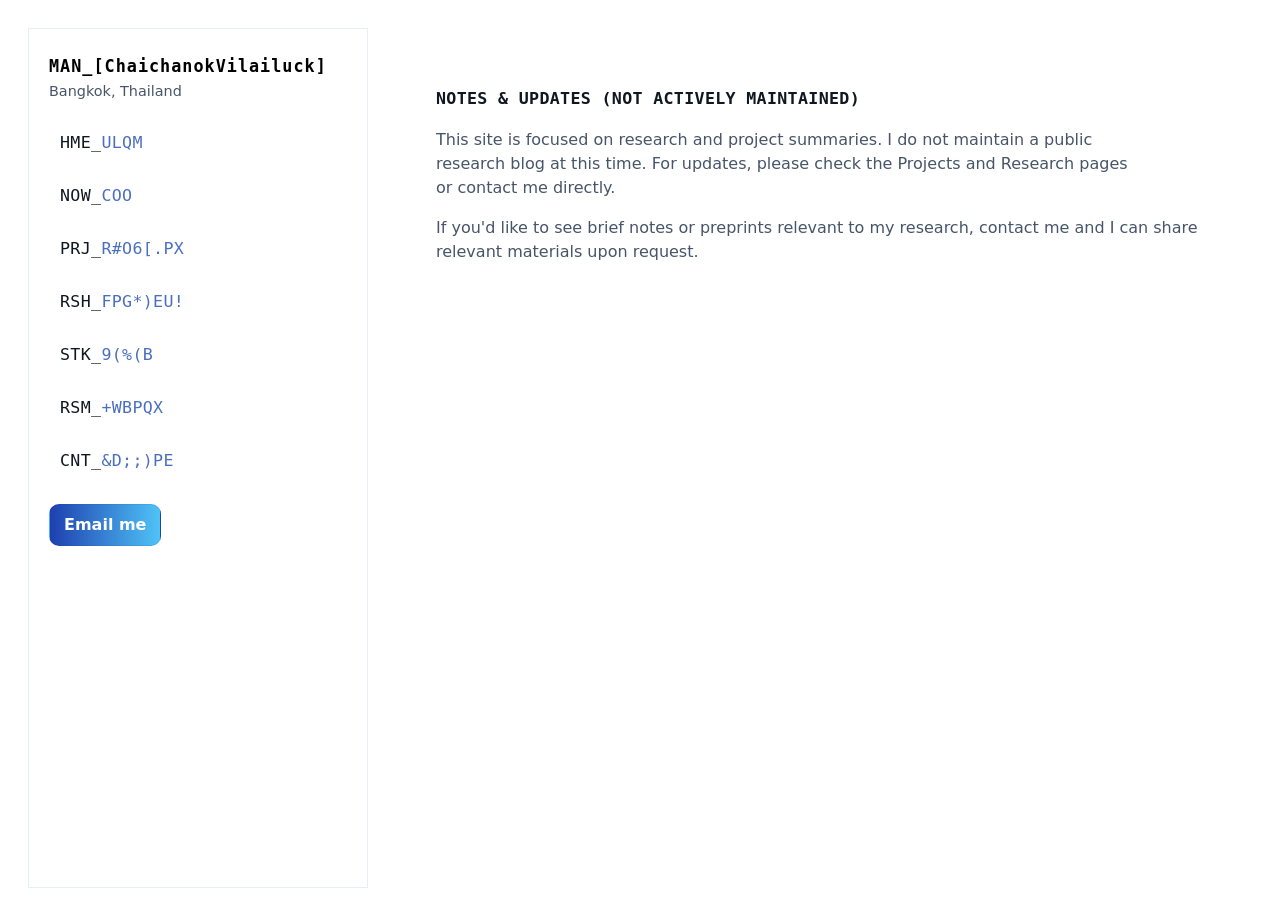
==== blog.html @ 8a8717b2 "style(site): unify brand token, remove duplicate actions, restore decrypted-text hover" ====
<!DOCTYPE html>
<html lang="en">
  <head>
    <meta charset="utf-8" />
    <meta name="viewport" content="width=device-width, initial-scale=1" />
    <title>BLG_[blog] — MAN_[ChaichanokVilailuck]</title>
  <link rel="stylesheet" crossorigin href="/assets/index-DscjKKw6.css">
    <link rel="stylesheet" href="/assets/custom-theme.css">
    <script type="module" src="/assets/decrypted-text.js" defer></script>
  </head>
  <body>
    <aside class="sidebar" aria-label="Primary">
      <div class="brand">
        <h1 class="brand-mark"><span class="brand-prefix">MAN_[ChaichanokVilailuck]</span></h1>
        <p class="brand-role">Bangkok, Thailand</p>
      </div>
      <nav class="nav" role="navigation" aria-label="Site">
        <a href="index.html" class="nav-link"> <decrypted-text text="HME_[home]" animate-on="hover"></decrypted-text></a>
        <a href="now.html" class="nav-link"> <decrypted-text text="NOW_[now]" animate-on="hover"></decrypted-text></a>
        <a href="projects.html" class="nav-link"> <decrypted-text text="PRJ_[projects]" animate-on="hover"></decrypted-text></a>
        <a href="research.html" class="nav-link"> <decrypted-text text="RSH_[research]" animate-on="hover"></decrypted-text></a>
        <a href="stack.html" class="nav-link"> <decrypted-text text="STK_[stack]" animate-on="hover"></decrypted-text></a>
        <a href="resume.html" class="nav-link"> <decrypted-text text="RSM_[resume]" animate-on="hover"></decrypted-text></a>
        <a href="contact.html" class="nav-link"> <decrypted-text text="CNT_[contact]" animate-on="hover"></decrypted-text></a>
      </nav>
      <div class="sidebar-actions">
        <a class="btn primary" href="mailto:manchailuck@gmail.com">Email me</a>
      </div>
    </aside>

    <main class="main-content" role="main">
      <section class="section">
        <h2 class="section-heading"><decrypted-text text="Notes & updates (not actively maintained)" animate-on="view"></decrypted-text></h2>
        <p class="lede">This site is focused on research and project summaries. I do not maintain a public research blog at this time. For updates, please check the Projects and Research pages or contact me directly.</p>
        <p>If you'd like to see brief notes or preprints relevant to my research, contact me and I can share relevant materials upon request.</p>
        
  </section>
    </main>
    <script>
      (function(){
        const path = location.pathname.split('/').pop() || 'blog.html';
        document.querySelectorAll('.nav-link').forEach(a=>{ if (a.getAttribute('href') === path) a.classList.add('active'); });
      })();
    </script>
  </body>
</html>
---- assets/index-DscjKKw6.css ----
@tailwind base;@tailwind components;@tailwind utilities;:root{font-family:system-ui,Avenir,Helvetica,Arial,sans-serif;line-height:1.5;font-weight:400;color-scheme:light dark;color:#ffffffde;background-color:#242424;font-synthesis:none;text-rendering:optimizeLegibility;-webkit-font-smoothing:antialiased;-moz-osx-font-smoothing:grayscale}a{font-weight:500;color:#646cff;text-decoration:inherit}a:hover{color:#535bf2}body{margin:0;display:flex;place-items:center;min-width:320px;min-height:100vh}h1{font-size:3.2em;line-height:1.1}button{border-radius:8px;border:1px solid transparent;padding:.6em 1.2em;font-size:1em;font-weight:500;font-family:inherit;background-color:#1a1a1a;cursor:pointer;transition:border-color .25s}button:hover{border-color:#646cff}button:focus,button:focus-visible{outline:4px auto -webkit-focus-ring-color}@media (prefers-color-scheme: light){:root{color:#213547;background-color:#fff}a:hover{color:#747bff}button{background-color:#f9f9f9}}
---- assets/custom-theme.css ----
/* Clean white theme with blue accents and hover behaviors */
:root{
  --bg: #ffffff;
  --sidebar: #ffffff;
  --panel: #f8fafc;
  --card: #ffffff;
  --text: #0f1720;
  --revealed: #0f1720;
  --muted: #475569;
    --panel: #f8fafc; /* light panel background */
    --text: #0f1720; /* primary dark text */
    --muted: #475569; /* muted slate */
    --accent: #1e40af; /* deep blue accent */
    --border: #e6eef8; /* subtle border */
    --glass: rgba(15,23,32,0.03);
    --card: #ffffff;
    --revealed: #0f1720;
    --encrypted: #4b6fbf;
      /* decrypted-text token mappings so the shadow DOM uses host theme */
      --decrypted-revealed-color: var(--revealed);
      --decrypted-encrypted-color: var(--encrypted);
  }

  /* Base layout */
  *{box-sizing:border-box}
  html,body{height:100%}
  body{
    margin:0;
    font-family:Inter, system-ui, -apple-system, "Segoe UI", Roboto, "Helvetica Neue", Arial, sans-serif;
    background:var(--bg);
    color:var(--muted);
    -webkit-font-smoothing:antialiased;
    -moz-osx-font-smoothing:grayscale;
    display:flex;
    gap:28px;
    align-items:flex-start;
    padding:20px;
  }

  /* Sidebar */
  .sidebar{
    flex:0 0 340px;
    max-width:360px;
    min-width:260px;
    background:var(--sidebar);
    border:1px solid var(--border);
    padding:28px 20px;
    height:calc(100vh - 40px);
    position:sticky;
    top:20px;
    align-self:flex-start;
  }

  .brand{margin-bottom:18px}
  .brand-mark{margin:0;font-family:"JetBrains Mono", ui-monospace, SFMono-Regular, Menlo, Monaco, monospace;font-weight:700;letter-spacing:0.06em;color:var(--text);font-size:1.05rem}
  /* combined brand prefix (single token) */
  .brand-prefix{color:#000;margin-right:4px}
  .brand-suffix{display:none}
  .brand-role{margin:6px 0 10px;color:var(--muted);font-size:0.9rem}
  .brand-tagline{margin-top:8px;color:var(--muted);font-size:0.93rem}

  /* Nav */
  .nav{display:flex;flex-direction:column;gap:8px;margin-top:18px}
  .nav-link{display:block;padding:10px 8px;color:var(--muted);text-decoration:none;font-family:"JetBrains Mono", ui-monospace, SFMono-Regular, Menlo, Monaco, monospace;text-transform:uppercase;letter-spacing:0.12em;font-size:0.92rem;border-left:3px solid transparent}
  .nav-link:hover{color:var(--text);border-left-color:var(--accent);background:linear-gradient(90deg, rgba(30,64,175,0.03), transparent)}
  .nav-link.active{color:var(--text);border-left-color:var(--accent);font-weight:700}
  /* allow decrypted-text to receive hover so it can animate; anchors still receive clicks */
  .nav-link decrypted-text { pointer-events: auto; }

  /* Sidebar actions */
  .sidebar-actions{display:flex;gap:10px;margin-top:20px}
  .btn{display:inline-block;padding:10px 14px;border-radius:4px;border:1px solid var(--border);background:var(--panel);color:var(--text);text-decoration:none;font-weight:600}
  .btn.ghost{background:transparent;color:var(--muted);border:1px dashed rgba(15,23,32,0.04)}
  .btn.primary{background:linear-gradient(90deg,var(--accent),#4fc3f7);border:1px solid rgba(30,64,175,0.12);color:#fff}
  .btn.disabled{opacity:0.5;pointer-events:none}

  /* Main content */
  .main-content{flex:1 1 auto;min-width:0;padding:18px 28px;max-width:980px}
  .section{padding:48px 0;border-top:1px solid var(--border)}
  .section:first-of-type{border-top:0;padding-top:26px}
  .section-heading{margin:0 0 12px;font-family:"JetBrains Mono", ui-monospace, SFMono-Regular, Menlo, Monaco, monospace;font-size:1.05rem;letter-spacing:0.14em;color:var(--text)}
  .lede{color:var(--muted);max-width:70ch}

  .cards-grid{display:grid;grid-template-columns:repeat(auto-fit,minmax(260px,1fr));gap:18px;margin-top:14px}
  .card{background:var(--card);border:1px solid var(--border);padding:16px;border-radius:6px;color:var(--muted);transition:transform 160ms ease, box-shadow 160ms ease}
  .card:hover{transform:translateY(-4px);box-shadow:0 10px 30px rgba(2,6,23,0.06);color:var(--text)}
  .card-title{font-family:"JetBrains Mono", ui-monospace, SFMono-Regular, Menlo, Monaco, monospace;color:var(--text);margin:0 0 8px}
  .tags{font-size:0.85rem;color:var(--muted);margin-top:10px}

  /* Spotify embed */
  .spotify-embed{margin-top:12px}
  .spotify-embed iframe{width:100%;border:0;min-height:80px}

  /* Stack chips */
  .stack-chips{display:flex;flex-wrap:wrap;gap:8px;margin-top:8px}
  .chip{background:transparent;border:1px solid var(--border);color:var(--muted);padding:6px 8px;font-family:"JetBrains Mono", ui-monospace, monospace;font-size:0.82rem;text-transform:uppercase;letter-spacing:0.08em;border-radius:4px}

  /* Contact links */
  .contact-links{display:flex;gap:10px;margin-top:10px}

  /* DecryptedText host styling */
  decrypted-text{display:inline-block;font-family:"JetBrains Mono", ui-monospace, SFMono-Regular, Menlo, Monaco, monospace;color:var(--text);text-transform:uppercase;letter-spacing:0.12em}

  /* Responsive */
  @media (max-width:920px){
    body{flex-direction:column;padding:14px}
    .sidebar{width:100%;height:auto;position:relative;top:auto}
    .main-content{width:100%;padding:14px}
  }

  /* Page container */
  .body-layout{background:linear-gradient(180deg,var(--bg) 0%, #f8fafd 100%);color:var(--muted);font-family:Inter, ui-sans-serif, system-ui, -apple-system, "Segoe UI", Roboto, "Helvetica Neue", Arial}

  /* Two-column layout: sidebar + main content */
  body{display:flex;align-items:flex-start;gap:28px;min-height:100vh;padding:28px;background:linear-gradient(180deg,var(--bg) 0%, #f8fafd 100%);color:var(--muted);font-family:Inter, ui-sans-serif, system-ui, -apple-system, "Segoe UI", Roboto, "Helvetica Neue", Arial}

  .sidebar{flex:0 0 340px;max-width:360px}

  .main-content{flex:1 1 auto;min-width:0;padding:32px 40px}

  .container{max-width:880px;margin:0;background:transparent}

  .header{display:flex;align-items:center;gap:16px;margin-bottom:28px}
  .logo{width:56px;height:56px;border-radius:12px;background:linear-gradient(135deg,var(--accent),#4fc3f7);display:flex;align-items:center;justify-content:center;color:#fff;font-weight:700;font-size:1.05rem}
  .title{font-size:1.6rem;color:var(--revealed);font-weight:700}
  .subtitle{color:var(--muted);font-size:0.95rem}

  .card{background:linear-gradient(180deg, rgba(2,6,23,0.02), rgba(2,6,23,0.01));border-radius:12px;padding:18px;box-shadow:0 8px 30px rgba(2,6,23,0.06);border:1px solid rgba(2,6,23,0.03);margin-bottom:18px}

  .actions{display:flex;gap:12px;align-items:center}
  .btn{background:var(--panel);color:var(--revealed);padding:8px 14px;border-radius:10px;border:1px solid rgba(2,6,23,0.04);cursor:pointer}
  .btn.secondary{background:transparent;color:var(--muted);border:1px solid rgba(2,6,23,0.03)}

  /* decrypted text tweaks */
  /* Decrypted text looks better with monospace encrypted glyphs and subtle spacing */
  decrypted-text{font-size:1.04rem;display:inline-block}
  .decrypted-wrapper{display:inline-block}
  .decrypted-display{font-family: ui-monospace, SFMono-Regular, Menlo, Monaco, "Roboto Mono", "Courier New", monospace;letter-spacing:0.01em}
  .decrypted-display .enc{color:var(--encrypted);opacity:0.92}
  .decrypted-display .rev{color:var(--revealed);font-weight:600}
  .decrypted-display .enc, .decrypted-display .rev{transition:color 160ms ease, opacity 200ms ease}

  /* Make encrypted spans slightly smaller so revealed text feels stronger */
  .decrypted-display .enc{font-size:0.95em}

  /* Sidebar card visuals */
  .sidebar .card{background:linear-gradient(180deg, rgba(2,6,23,0.01), rgba(2,6,23,0.005));}

  /* Main content defaults (React app) fallback styling to keep layout tidy */
  .main-content h1, .main-content h2, .main-content h3{color:var(--revealed)}

  /* Responsive */
  @media (max-width:900px){
    body{flex-direction:column;padding:18px}
    .sidebar{width:100%;flex:none}
    .main-content{width:100%;padding:18px}
  }

  /* utility */
  .lead{font-size:1.05rem;color:var(--muted)}

  @media (max-width:600px){.title{font-size:1.25rem}.header{gap:10px}}

.btn.primary{background:linear-gradient(90deg,var(--accent),#4fc3f7);border:1px solid rgba(30,64,175,0.12);color:#fff}
.btn.disabled{opacity:0.5;pointer-events:none}

/* Main content */
.main-content{flex:1 1 auto;min-width:0;padding:18px 28px;max-width:980px}
.section{padding:48px 0;border-top:1px solid var(--border)}
.section:first-of-type{border-top:0;padding-top:26px}
.section-heading{margin:0 0 12px;font-family:"JetBrains Mono", ui-monospace, SFMono-Regular, Menlo, Monaco, monospace;font-size:1.05rem;letter-spacing:0.14em;color:var(--text)}
.lede{color:var(--muted);max-width:70ch}

/* Cards grid */
.cards-grid{display:grid;grid-template-columns:repeat(auto-fit,minmax(260px,1fr));gap:18px;margin-top:14px}
.card{background:var(--card);border:1px solid var(--border);padding:16px;border-radius:6px;color:var(--muted);transition:transform 160ms ease, box-shadow 160ms ease}
.card:hover{transform:translateY(-4px);box-shadow:0 10px 30px rgba(2,6,23,0.06);color:var(--text)}
.card-title{font-family:"JetBrains Mono", ui-monospace, SFMono-Regular, Menlo, Monaco, monospace;color:var(--text);margin:0 0 8px}
.tags{font-size:0.85rem;color:var(--muted);margin-top:10px}

/* Spotify embed */
.spotify-embed{margin-top:12px}
.spotify-embed iframe{width:100%;border:0;min-height:80px}

/* Stack chips */
.stack-chips{display:flex;flex-wrap:wrap;gap:8px;margin-top:8px}
.chip{background:transparent;border:1px solid var(--border);color:var(--muted);padding:6px 8px;font-family:"JetBrains Mono", ui-monospace, monospace;font-size:0.82rem;text-transform:uppercase;letter-spacing:0.08em;border-radius:4px}

/* Contact links */
.contact-links{display:flex;gap:10px;margin-top:10px}

/* DecryptedText host styling */
decrypted-text{display:inline-block;font-family:"JetBrains Mono", ui-monospace, SFMono-Regular, Menlo, Monaco, monospace;color:var(--text);text-transform:uppercase;letter-spacing:0.12em}

/* Responsive */
@media (max-width:920px){
  body{flex-direction:column;padding:14px}
  .sidebar{width:100%;height:auto;position:relative;top:auto}
  .main-content{width:100%;padding:14px}
}

/* Page container */
.body-layout{background: var(--bg);color:var(--muted);font-family:Inter, ui-sans-serif, system-ui, -apple-system, "Segoe UI", Roboto, "Helvetica Neue", Arial}

/* Two-column layout: sidebar + main content */
body{display:flex;align-items:flex-start;gap:28px;min-height:100vh;padding:28px;background: var(--bg);color:var(--muted);font-family:Inter, ui-sans-serif, system-ui, -apple-system, "Segoe UI", Roboto, "Helvetica Neue", Arial}

.sidebar{flex:0 0 340px;max-width:360px}

.main-content{flex:1 1 auto;min-width:0;padding:32px 40px}

.container{max-width:880px;margin:0;background:transparent}

.header{display:flex;align-items:center;gap:16px;margin-bottom:28px}
.logo{width:56px;height:56px;border-radius:12px;background:linear-gradient(135deg,var(--accent),#4fc3f7);display:flex;align-items:center;justify-content:center;color:#fff;font-weight:700;font-size:1.05rem}
.title{font-size:1.6rem;color:var(--revealed);font-weight:700}
.subtitle{color:var(--muted);font-size:0.95rem}

.card{background:linear-gradient(180deg, rgba(2,6,23,0.02), rgba(2,6,23,0.01));border-radius:12px;padding:18px;box-shadow:0 8px 30px rgba(2,6,23,0.06);border:1px solid rgba(2,6,23,0.03);margin-bottom:18px}

.actions{display:flex;gap:12px;align-items:center}
.btn{background:var(--panel);color:var(--revealed);padding:8px 14px;border-radius:10px;border:1px solid rgba(2,6,23,0.04);cursor:pointer}
.btn.secondary{background:transparent;color:var(--muted);border:1px solid rgba(2,6,23,0.03)}

/* decrypted text tweaks */
/* Decrypted text looks better with monospace encrypted glyphs and subtle spacing */
decrypted-text{font-size:1.04rem;display:inline-block}
.decrypted-wrapper{display:inline-block}
.decrypted-display{font-family: ui-monospace, SFMono-Regular, Menlo, Monaco, "Roboto Mono", "Courier New", monospace;letter-spacing:0.01em}
.decrypted-display .enc{color:var(--encrypted);opacity:0.92}
.decrypted-display .rev{color:var(--revealed);font-weight:600}
.decrypted-display .enc, .decrypted-display .rev{transition:color 160ms ease, opacity 200ms ease}

/* Make encrypted spans slightly smaller so revealed text feels stronger */
.decrypted-display .enc{font-size:0.95em}

/* Sidebar card visuals */
.sidebar .card{background:linear-gradient(180deg, rgba(2,6,23,0.01), rgba(2,6,23,0.005));}

/* Main content defaults (React app) fallback styling to keep layout tidy */
.main-content h1, .main-content h2, .main-content h3{color:var(--revealed)}

/* Responsive */
@media (max-width:900px){
  body{flex-direction:column;padding:18px}
  .sidebar{width:100%;flex:none}
  .main-content{width:100%;padding:18px}
}

/* utility */
.lead{font-size:1.05rem;color:var(--muted)}

@media (max-width:600px){.title{font-size:1.25rem}.header{gap:10px}}
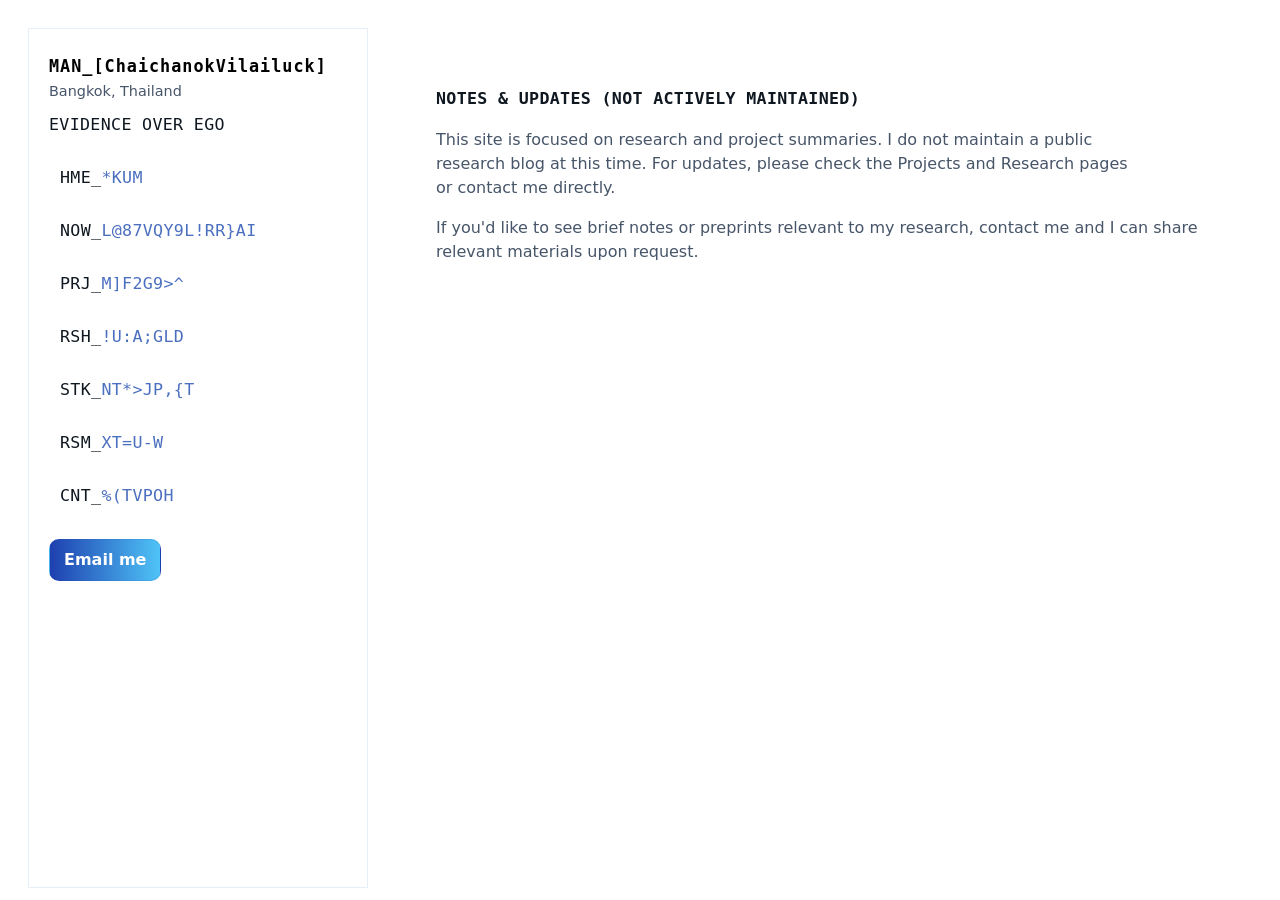
==== commit dc4d4dd6: "chore(site): standardize sidebar nav and unify subheader to 'evidence over ego'" ====
--- a/blog.html
+++ b/blog.html
@@ -13,15 +13,18 @@
       <div class="brand">
         <h1 class="brand-mark"><span class="brand-prefix">MAN_[ChaichanokVilailuck]</span></h1>
         <p class="brand-role">Bangkok, Thailand</p>
+        <div class="brand-tagline">
+          <decrypted-text text="evidence over ego" animate-on="view" reveal-direction="center" speed="45" max-iterations="24"></decrypted-text>
+        </div>
       </div>
       <nav class="nav" role="navigation" aria-label="Site">
-        <a href="index.html" class="nav-link"> <decrypted-text text="HME_[home]" animate-on="hover"></decrypted-text></a>
-        <a href="now.html" class="nav-link"> <decrypted-text text="NOW_[now]" animate-on="hover"></decrypted-text></a>
-        <a href="projects.html" class="nav-link"> <decrypted-text text="PRJ_[projects]" animate-on="hover"></decrypted-text></a>
-        <a href="research.html" class="nav-link"> <decrypted-text text="RSH_[research]" animate-on="hover"></decrypted-text></a>
-        <a href="stack.html" class="nav-link"> <decrypted-text text="STK_[stack]" animate-on="hover"></decrypted-text></a>
-        <a href="resume.html" class="nav-link"> <decrypted-text text="RSM_[resume]" animate-on="hover"></decrypted-text></a>
-        <a href="contact.html" class="nav-link"> <decrypted-text text="CNT_[contact]" animate-on="hover"></decrypted-text></a>
+        <a href="index.html" class="nav-link"> <decrypted-text text="HME_[[Home]]" animate-on="hover"></decrypted-text></a>
+        <a href="now.html" class="nav-link"> <decrypted-text text="NOW_[[WhatsHappening?]]" animate-on="hover"></decrypted-text></a>
+        <a href="projects.html" class="nav-link"> <decrypted-text text="PRJ_[[Projects]]" animate-on="hover"></decrypted-text></a>
+        <a href="research.html" class="nav-link"> <decrypted-text text="RSH_[[Research]]" animate-on="hover"></decrypted-text></a>
+        <a href="stack.html" class="nav-link"> <decrypted-text text="STK_[[TechStack]]" animate-on="hover"></decrypted-text></a>
+        <a href="resume.html" class="nav-link"> <decrypted-text text="RSM_[[Resume]]" animate-on="hover"></decrypted-text></a>
+        <a href="contact.html" class="nav-link"> <decrypted-text text="CNT_[[Contact]]" animate-on="hover"></decrypted-text></a>
       </nav>
       <div class="sidebar-actions">
         <a class="btn primary" href="mailto:manchailuck@gmail.com">Email me</a>
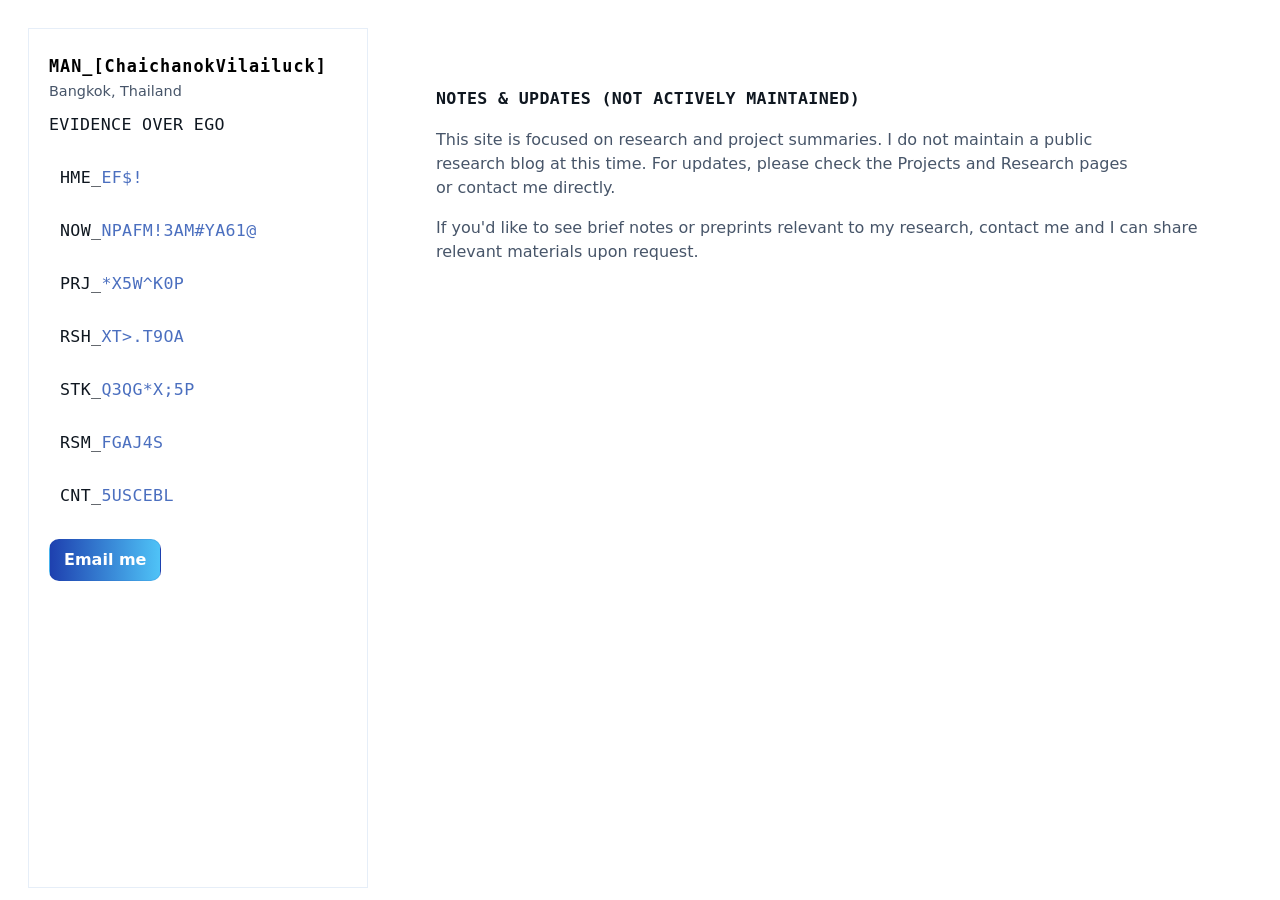
==== commit c66767c7: "fix(nav): forward hover to decrypted-text; ensure anchors stay clickable" ====
--- a/blog.html
+++ b/blog.html
@@ -7,6 +7,7 @@
   <link rel="stylesheet" crossorigin href="/assets/index-DscjKKw6.css">
     <link rel="stylesheet" href="/assets/custom-theme.css">
     <script type="module" src="/assets/decrypted-text.js" defer></script>
+    <script src="/assets/nav.js" defer></script>
   </head>
   <body>
     <aside class="sidebar" aria-label="Primary">
--- a/assets/custom-theme.css
+++ b/assets/custom-theme.css
@@ -64,8 +64,9 @@
   .nav-link{display:block;padding:10px 8px;color:var(--muted);text-decoration:none;font-family:"JetBrains Mono", ui-monospace, SFMono-Regular, Menlo, Monaco, monospace;text-transform:uppercase;letter-spacing:0.12em;font-size:0.92rem;border-left:3px solid transparent}
   .nav-link:hover{color:var(--text);border-left-color:var(--accent);background:linear-gradient(90deg, rgba(30,64,175,0.03), transparent)}
   .nav-link.active{color:var(--text);border-left-color:var(--accent);font-weight:700}
-  /* allow decrypted-text to receive hover so it can animate; anchors still receive clicks */
-  .nav-link decrypted-text { pointer-events: auto; }
+    /* keep decrypted-text non-interactive so anchors always receive clicks
+      hover animation is handled by a small nav script that forwards hover events */
+    .nav-link decrypted-text, .nav-link decrypted-text * { pointer-events: none; cursor: inherit; }
 
   /* Sidebar actions */
   .sidebar-actions{display:flex;gap:10px;margin-top:20px}
@@ -109,10 +110,10 @@
   }
 
   /* Page container */
-  .body-layout{background:linear-gradient(180deg,var(--bg) 0%, #f8fafd 100%);color:var(--muted);font-family:Inter, ui-sans-serif, system-ui, -apple-system, "Segoe UI", Roboto, "Helvetica Neue", Arial}
+  .body-layout{background: var(--bg);color:var(--muted);font-family:Inter, ui-sans-serif, system-ui, -apple-system, "Segoe UI", Roboto, "Helvetica Neue", Arial}
 
   /* Two-column layout: sidebar + main content */
-  body{display:flex;align-items:flex-start;gap:28px;min-height:100vh;padding:28px;background:linear-gradient(180deg,var(--bg) 0%, #f8fafd 100%);color:var(--muted);font-family:Inter, ui-sans-serif, system-ui, -apple-system, "Segoe UI", Roboto, "Helvetica Neue", Arial}
+  body{display:flex;align-items:flex-start;gap:28px;min-height:100vh;padding:28px;background: var(--bg);color:var(--muted);font-family:Inter, ui-sans-serif, system-ui, -apple-system, "Segoe UI", Roboto, "Helvetica Neue", Arial}
 
   .sidebar{flex:0 0 340px;max-width:360px}
 
@@ -143,6 +144,24 @@
   /* Make encrypted spans slightly smaller so revealed text feels stronger */
   .decrypted-display .enc{font-size:0.95em}
 
+/* High-specificity overrides to ensure a consistent light background
+   and to override any bundled dark-theme rules (from index-DscjKKw6.css).
+   These use !important to take precedence over the bundled stylesheet. */
+html, body, .body-layout, .container, .main-content {
+  background: var(--bg) !important;
+  color: var(--muted) !important;
+}
+
+/* Ensure sidebar and main content areas don't show a dark fill from vendor CSS */
+.sidebar, .main-content, .container { background: transparent !important; }
+
+/* Make sure decrypted-text revealed color is visible on light background */
+:root{ --decrypted-revealed-color: var(--revealed) !important; --decrypted-encrypted-color: var(--encrypted) !important }
+
+/* Prefer light color-scheme for browsers that support it */
+html { color-scheme: light; }
+
+
   /* Sidebar card visuals */
   .sidebar .card{background:linear-gradient(180deg, rgba(2,6,23,0.01), rgba(2,6,23,0.005));}
 
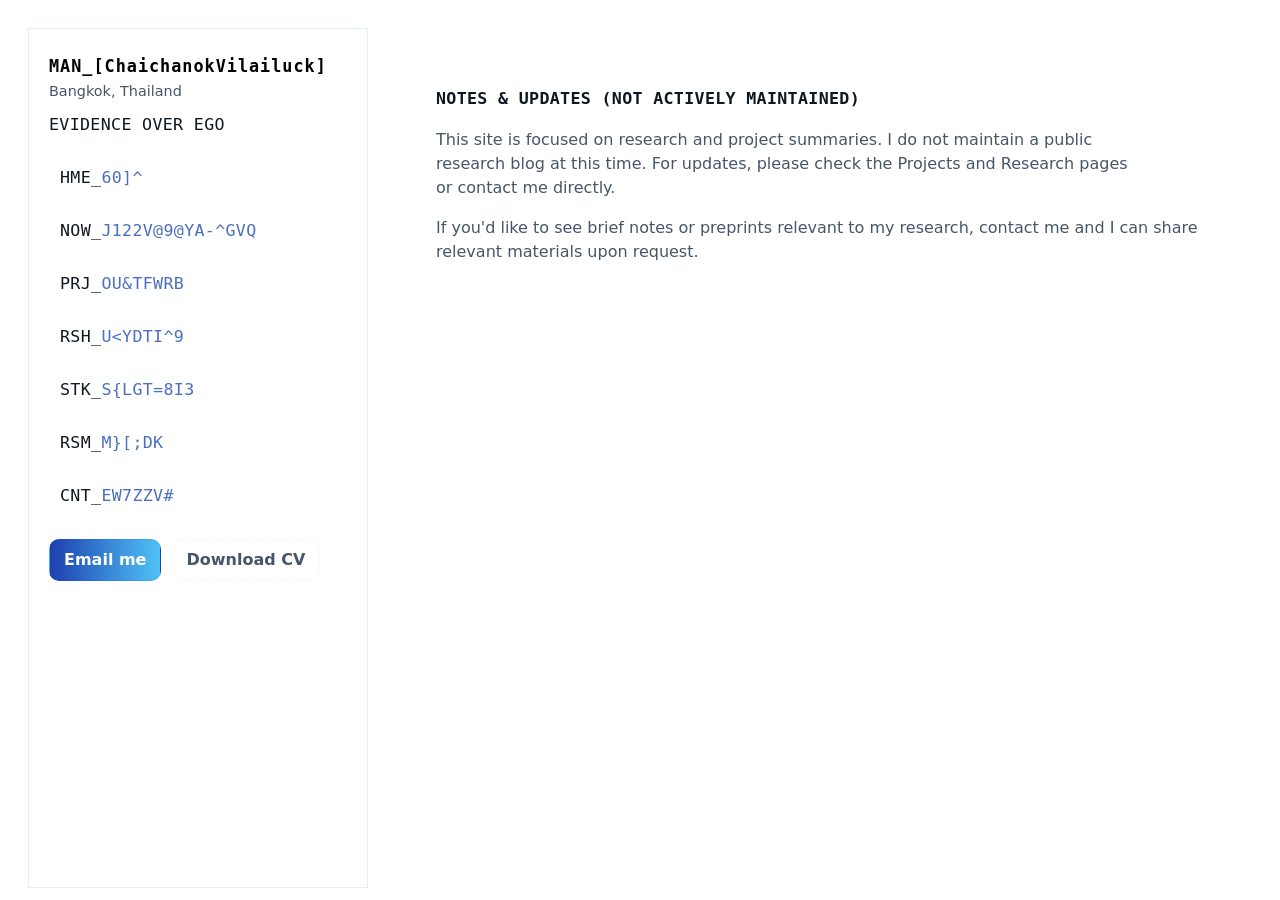
==== commit 93502db0: "chore(site): add Download CV to sidebars; remove LinkedIn sidebar button" ====
--- a/blog.html
+++ b/blog.html
@@ -29,6 +29,7 @@
       </nav>
       <div class="sidebar-actions">
         <a class="btn primary" href="mailto:manchailuck@gmail.com">Email me</a>
+        <a class="btn ghost" href="/Chaichanok%20Vilailuck%20PhD%20Application%20CV.pdf" download="Chaichanok-Vilailuck-PhD-CV.pdf">Download CV</a>
       </div>
     </aside>
 
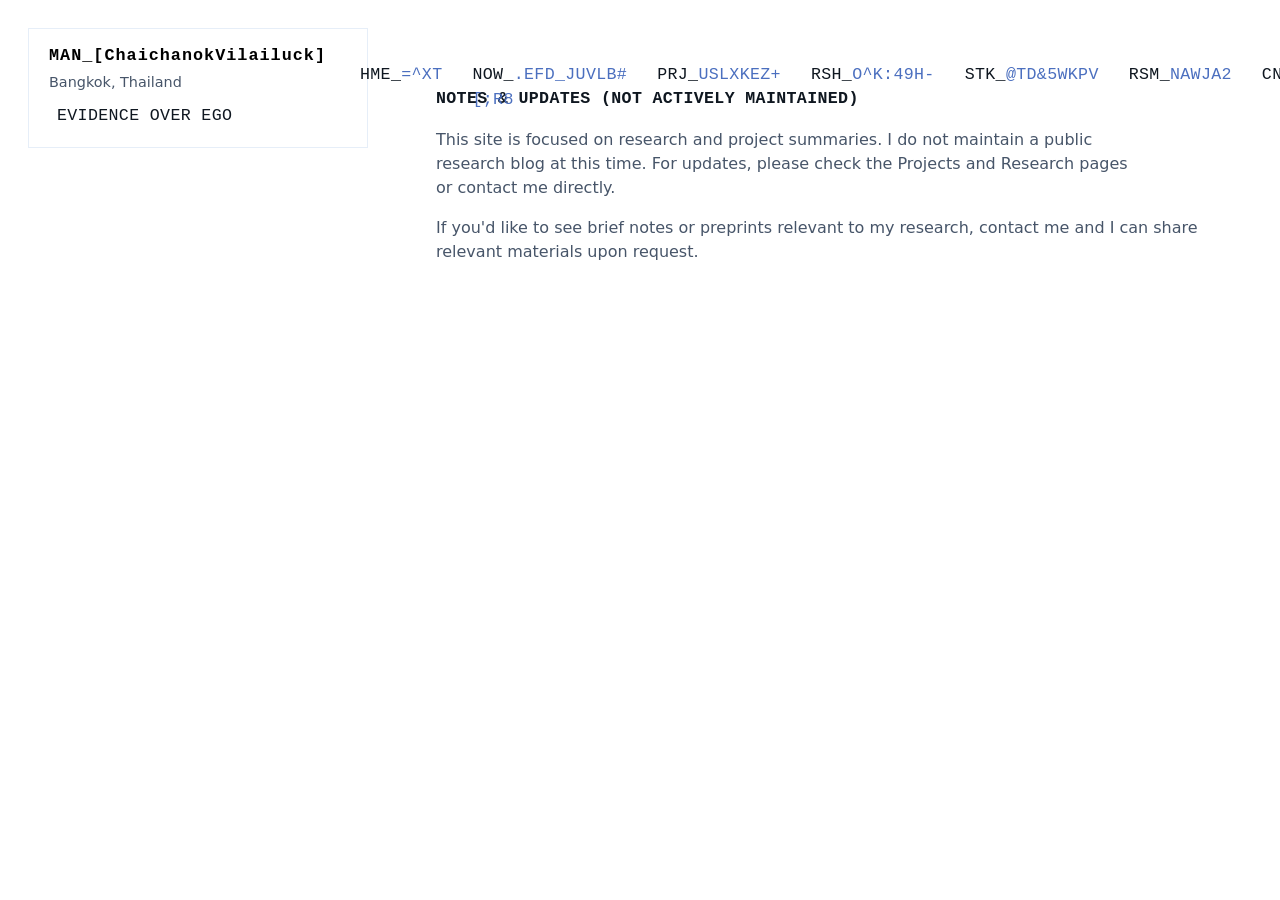
==== commit ae9c62b8: "feat(layout): move sidebar to top header" ====
--- a/blog.html
+++ b/blog.html
@@ -10,7 +10,7 @@
     <script src="/assets/nav.js" defer></script>
   </head>
   <body>
-    <aside class="sidebar" aria-label="Primary">
+    <header class="sidebar topbar" aria-label="Primary">
       <div class="brand">
         <h1 class="brand-mark"><span class="brand-prefix">MAN_[ChaichanokVilailuck]</span></h1>
         <p class="brand-role">Bangkok, Thailand</p>
@@ -31,7 +31,7 @@
         <a class="btn primary" href="mailto:manchailuck@gmail.com">Email me</a>
         <a class="btn ghost" href="/Chaichanok%20Vilailuck%20PhD%20Application%20CV.pdf" download="Chaichanok-Vilailuck-PhD-CV.pdf">Download CV</a>
       </div>
-    </aside>
+    </header>
 
     <main class="main-content" role="main">
       <section class="section">
--- a/assets/custom-theme.css
+++ b/assets/custom-theme.css
@@ -51,6 +51,30 @@
     align-self:flex-start;
   }
 
+  /* Topbar variant: reuse sidebar content but render horizontally at the top */
+  .topbar{
+    width:100%;
+    max-width:100%;
+    min-width:0;
+    height:auto;
+    position:sticky;
+    top:0;
+    display:flex;
+    align-items:center;
+    gap:20px;
+    padding:16px 20px;
+    background:var(--sidebar);
+    border:1px solid var(--border);
+    z-index:60;
+  }
+
+  .topbar .brand{margin:0}
+  .topbar .brand-tagline{margin-left:8px}
+  .topbar .nav{display:flex;flex-direction:row;gap:10px;margin-top:0}
+  .topbar .nav-link{display:inline-block;padding:8px 10px;border-left:0}
+  .topbar .nav-link:hover{background:linear-gradient(180deg, rgba(30,64,175,0.04), transparent);border-left:0}
+  .topbar .sidebar-actions{margin-left:auto;display:flex;gap:8px}
+
   .brand{margin-bottom:18px}
   .brand-mark{margin:0;font-family:"JetBrains Mono", ui-monospace, SFMono-Regular, Menlo, Monaco, monospace;font-weight:700;letter-spacing:0.06em;color:var(--text);font-size:1.05rem}
   /* combined brand prefix (single token) */
@@ -106,6 +130,7 @@
   @media (max-width:920px){
     body{flex-direction:column;padding:14px}
     .sidebar{width:100%;height:auto;position:relative;top:auto}
+    .topbar{flex-direction:column;align-items:flex-start}
     .main-content{width:100%;padding:14px}
   }
 
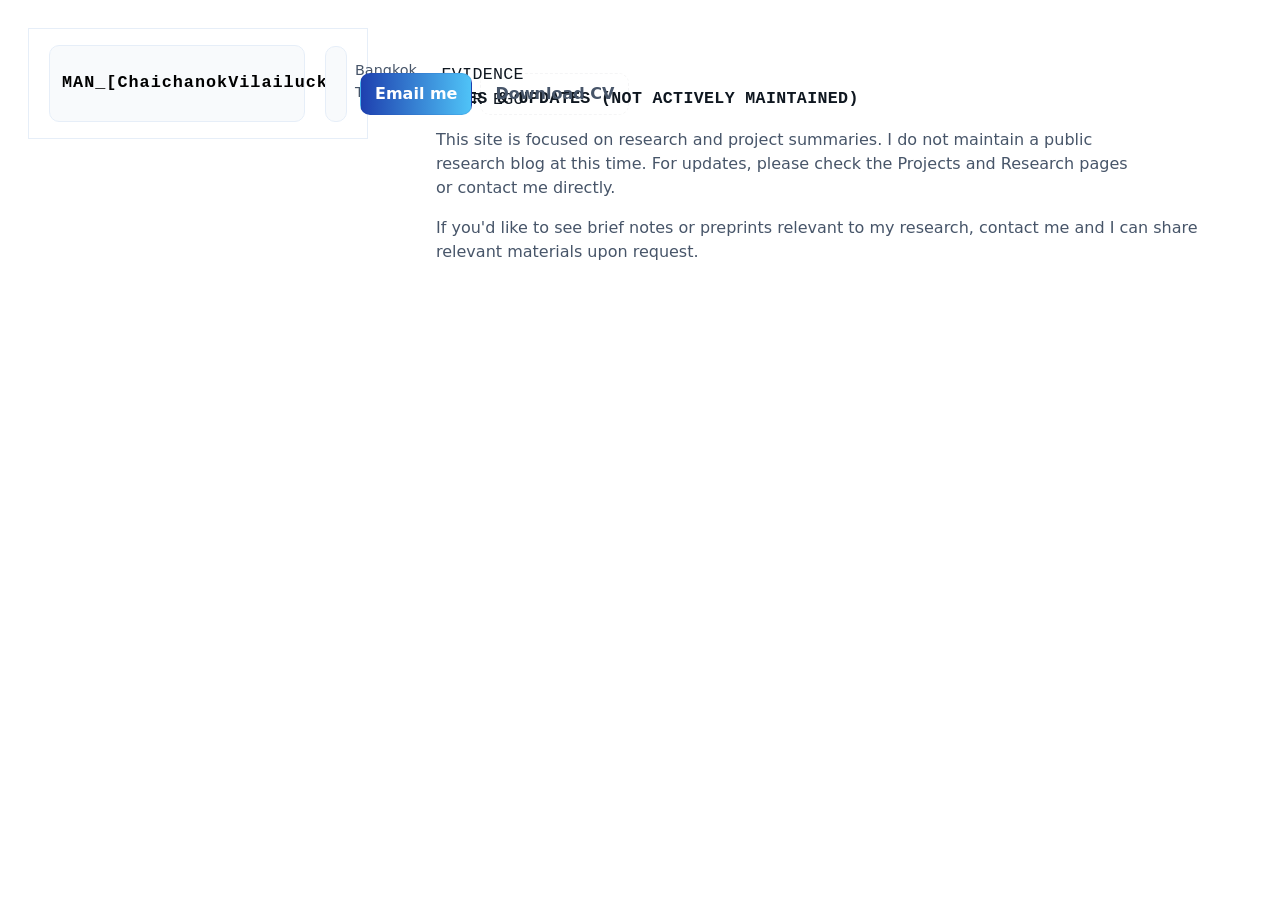
==== commit 474b407c: "feat(layout): two-box topbar (brand + nav-area) and responsive fixes" ====
--- a/blog.html
+++ b/blog.html
@@ -11,13 +11,14 @@
   </head>
   <body>
     <header class="sidebar topbar" aria-label="Primary">
-      <div class="brand">
+      <div class="brand brand-box">
         <h1 class="brand-mark"><span class="brand-prefix">MAN_[ChaichanokVilailuck]</span></h1>
         <p class="brand-role">Bangkok, Thailand</p>
         <div class="brand-tagline">
           <decrypted-text text="evidence over ego" animate-on="view" reveal-direction="center" speed="45" max-iterations="24"></decrypted-text>
         </div>
       </div>
+      <div class="nav-area">
       <nav class="nav" role="navigation" aria-label="Site">
         <a href="index.html" class="nav-link"> <decrypted-text text="HME_[[Home]]" animate-on="hover"></decrypted-text></a>
         <a href="now.html" class="nav-link"> <decrypted-text text="NOW_[[WhatsHappening?]]" animate-on="hover"></decrypted-text></a>
@@ -30,6 +31,7 @@
       <div class="sidebar-actions">
         <a class="btn primary" href="mailto:manchailuck@gmail.com">Email me</a>
         <a class="btn ghost" href="/Chaichanok%20Vilailuck%20PhD%20Application%20CV.pdf" download="Chaichanok-Vilailuck-PhD-CV.pdf">Download CV</a>
+      </div>
       </div>
     </header>
 
--- a/assets/custom-theme.css
+++ b/assets/custom-theme.css
@@ -70,10 +70,19 @@
 
   .topbar .brand{margin:0}
   .topbar .brand-tagline{margin-left:8px}
-  .topbar .nav{display:flex;flex-direction:row;gap:10px;margin-top:0}
-  .topbar .nav-link{display:inline-block;padding:8px 10px;border-left:0}
+  /* Two-box topbar layout: brand box on the left, nav+actions in a flexible right box */
+  .brand-box{display:flex;flex-direction:row;align-items:center;gap:12px;padding:8px 12px;border-radius:10px;background:var(--panel);border:1px solid var(--border);min-width:180px;max-width:360px}
+  .topbar .brand{margin:0}
+  .topbar .brand-tagline{margin-left:8px}
+  .nav-area{display:flex;align-items:center;gap:12px;flex:1;min-width:0;padding:6px 10px;border-radius:10px;background:var(--panel);border:1px solid var(--border)}
+  .topbar .nav{display:flex;flex-direction:row;gap:10px;margin-top:0;flex:1;overflow:auto}
+  .topbar .nav-link{display:inline-block;padding:8px 10px;border-left:0;white-space:nowrap}
   .topbar .nav-link:hover{background:linear-gradient(180deg, rgba(30,64,175,0.04), transparent);border-left:0}
-  .topbar .sidebar-actions{margin-left:auto;display:flex;gap:8px}
+  .topbar .sidebar-actions{margin-left:12px;display:flex;gap:8px;flex:0 0 auto}
+
+  /* Ensure nav items don't overlap brand; allow horizontal scroll if many links */
+  .nav::-webkit-scrollbar{height:6px}
+  .nav{ -webkit-overflow-scrolling:touch }
 
   .brand{margin-bottom:18px}
   .brand-mark{margin:0;font-family:"JetBrains Mono", ui-monospace, SFMono-Regular, Menlo, Monaco, monospace;font-weight:700;letter-spacing:0.06em;color:var(--text);font-size:1.05rem}
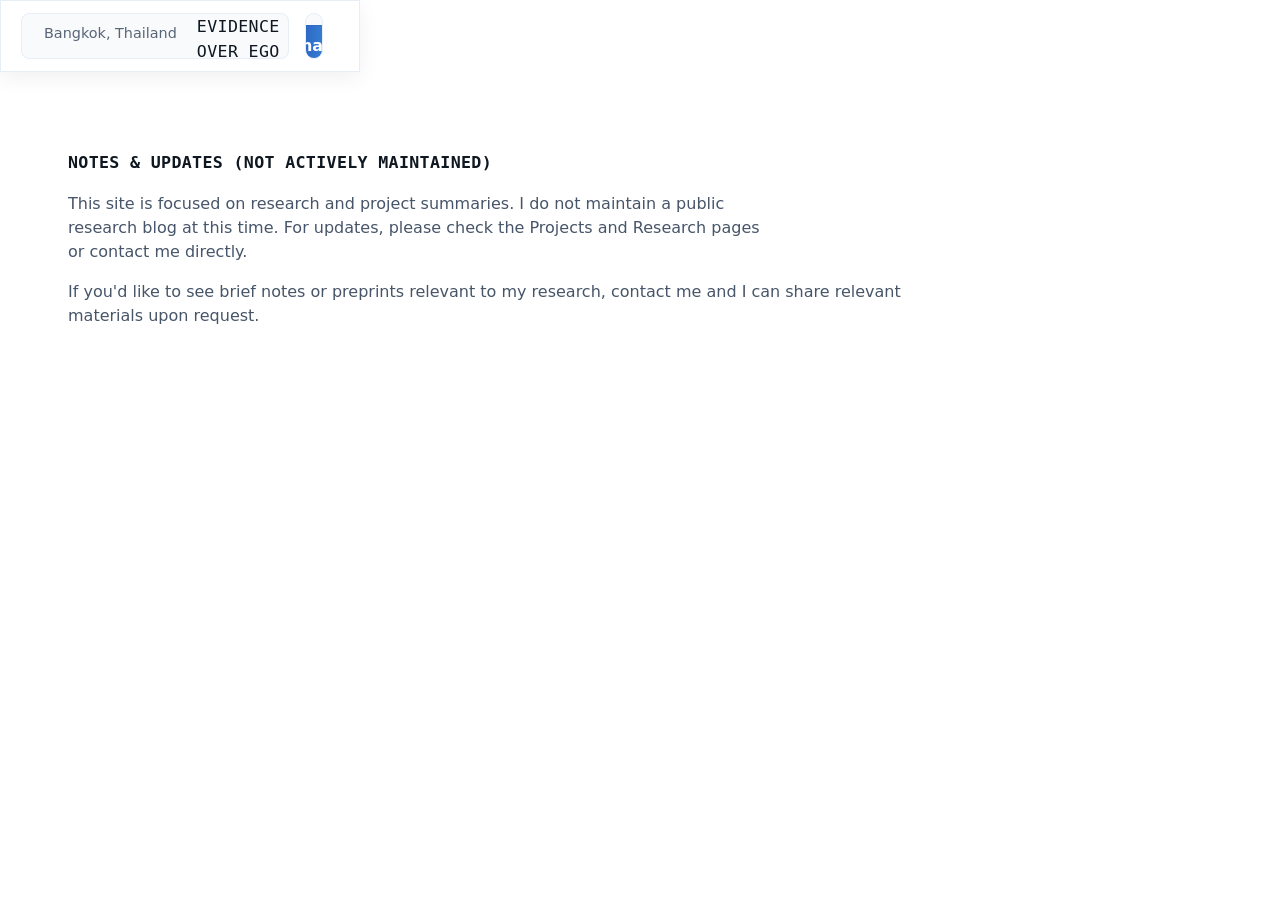
==== commit 80e98edf: "Revert "chore(site): add Download CV to sidebars; remove LinkedIn sidebar button" This reverts commi" ====
--- a/blog.html
+++ b/blog.html
@@ -30,7 +30,6 @@
       </nav>
       <div class="sidebar-actions">
         <a class="btn primary" href="mailto:manchailuck@gmail.com">Email me</a>
-        <a class="btn ghost" href="/Chaichanok%20Vilailuck%20PhD%20Application%20CV.pdf" download="Chaichanok-Vilailuck-PhD-CV.pdf">Download CV</a>
       </div>
       </div>
     </header>
--- a/assets/custom-theme.css
+++ b/assets/custom-theme.css
@@ -304,3 +304,62 @@
 .lead{font-size:1.05rem;color:var(--muted)}
 
 @media (max-width:600px){.title{font-size:1.25rem}.header{gap:10px}}
+
+/* Make the topbar clearly visible and prevent content from hiding beneath it. */
+:root{ --topbar-height:72px }
+
+/* Fixed, simple top bar for easy visibility */
+.topbar{
+  position:fixed !important;
+  top:0;left:0;right:0;
+  height:var(--topbar-height);
+  display:flex;align-items:center;gap:18px;padding:12px 20px;
+  background:var(--sidebar);border-bottom:1px solid var(--border);
+  box-shadow:0 6px 20px rgba(2,6,23,0.06);
+  z-index:1000;
+}
+
+/* Ensure brand box and nav-area align within the fixed bar */
+.brand-box{height:100%;display:flex;align-items:center;flex:0 0 auto;gap:12px;padding:6px 10px;border-radius:8px;min-width:0;max-width:420px;overflow:hidden}
+.brand-box .brand-mark{white-space:nowrap;overflow:hidden;text-overflow:ellipsis;display:block}
+.brand-box .brand-role{white-space:nowrap;opacity:0.9}
+.nav-area{height:100%;display:flex;align-items:center;gap:12px;flex:1;min-width:0;justify-content:flex-end}
+.topbar .nav{height:100%;align-items:center;flex:1;display:flex;justify-content:flex-end;gap:10px;overflow:auto}
+
+/* Push page content down so it isn't hidden under the fixed topbar */
+body{padding-top:calc(var(--topbar-height) + 20px) !important}
+
+/* Mobile: allow the topbar to stack and not be fixed to the viewport height */
+@media (max-width:720px){
+  :root{--topbar-height:auto}
+  .topbar{position:relative;height:auto;flex-direction:column;align-items:flex-start;padding:10px}
+  body{padding-top:18px !important}
+  .brand-tagline{display:none}
+}
+
+/* Strong layout override: use grid to guarantee three distinct areas and prevent overlap */
+.topbar{
+  display:grid !important;
+  grid-template-columns: auto 1fr auto !important;
+  align-items:center !important;
+  gap:16px !important;
+  padding:12px 20px !important;
+  height:var(--topbar-height) !important;
+  background:var(--sidebar) !important;
+  border-bottom:1px solid var(--border) !important;
+}
+
+.topbar .brand-box{grid-column:1;display:flex;align-items:center;gap:12px;min-width:120px;max-width:360px;overflow:hidden;padding:6px 10px;border-radius:8px;background:var(--panel);border:1px solid var(--border)}
+.topbar .nav-area{grid-column:2;display:flex;align-items:center;justify-content:center;min-width:0;overflow:hidden;padding:0 8px}
+.topbar .nav{display:flex;gap:12px;align-items:center;justify-content:center;overflow:auto;white-space:nowrap}
+.topbar .sidebar-actions{grid-column:3;display:flex;align-items:center;gap:8px;justify-self:end}
+
+/* Ensure the main content can't be overlapped by the bar (strong override) */
+body{padding-top:calc(var(--topbar-height) + 20px) !important}
+
+@media (max-width:720px){
+  .topbar{display:flex !important;flex-direction:column;align-items:flex-start;height:auto;padding:10px}
+  .topbar .brand-box{width:100%;max-width:none}
+  .topbar .nav-area{width:100%;overflow:auto}
+  .topbar .sidebar-actions{width:100%;justify-content:flex-start}
+}
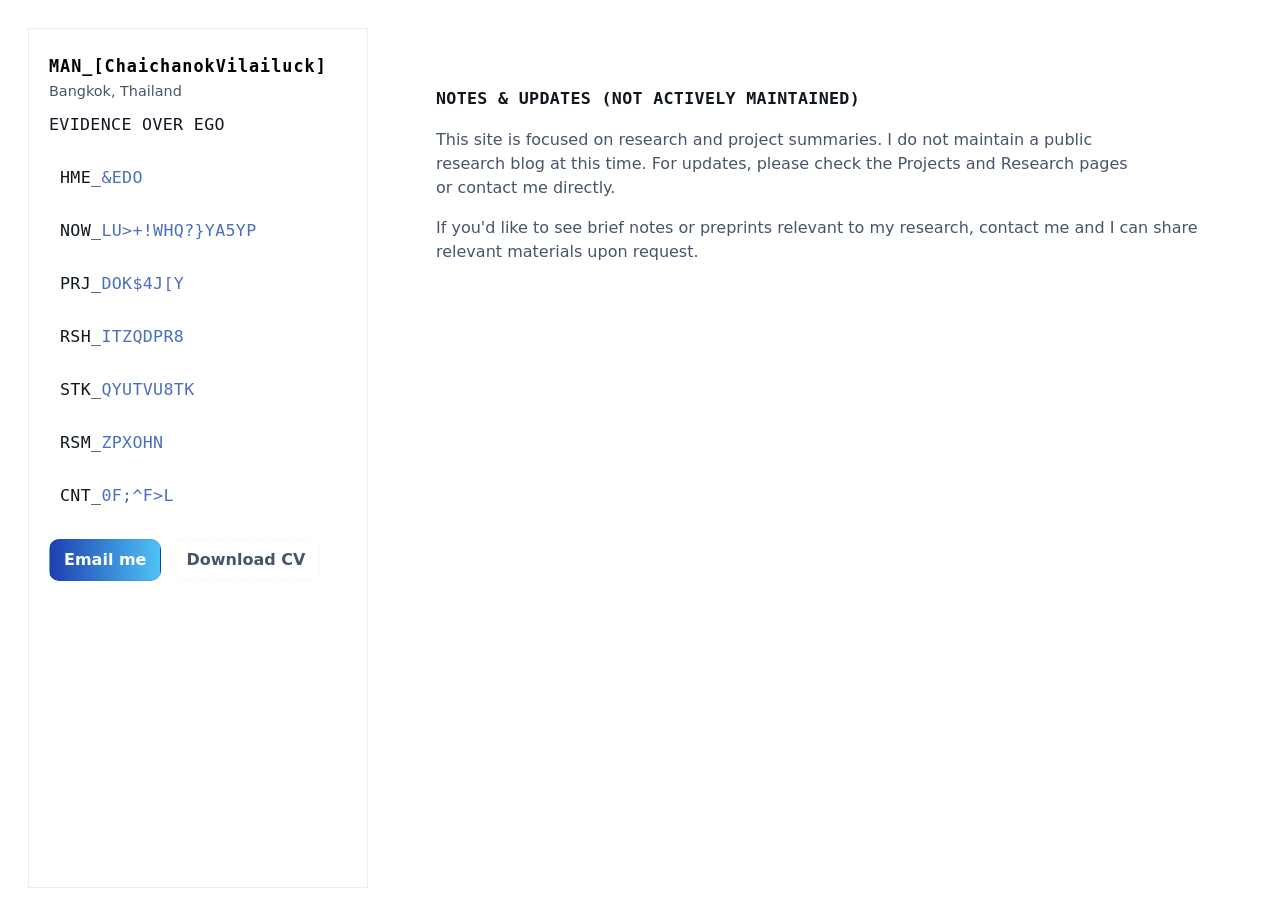
==== commit 705d541e: "Restore sidebar layout from 93502db (pre-topbar changes)" ====
--- a/blog.html
+++ b/blog.html
@@ -10,15 +10,14 @@
     <script src="/assets/nav.js" defer></script>
   </head>
   <body>
-    <header class="sidebar topbar" aria-label="Primary">
-      <div class="brand brand-box">
+    <aside class="sidebar" aria-label="Primary">
+      <div class="brand">
         <h1 class="brand-mark"><span class="brand-prefix">MAN_[ChaichanokVilailuck]</span></h1>
         <p class="brand-role">Bangkok, Thailand</p>
         <div class="brand-tagline">
           <decrypted-text text="evidence over ego" animate-on="view" reveal-direction="center" speed="45" max-iterations="24"></decrypted-text>
         </div>
       </div>
-      <div class="nav-area">
       <nav class="nav" role="navigation" aria-label="Site">
         <a href="index.html" class="nav-link"> <decrypted-text text="HME_[[Home]]" animate-on="hover"></decrypted-text></a>
         <a href="now.html" class="nav-link"> <decrypted-text text="NOW_[[WhatsHappening?]]" animate-on="hover"></decrypted-text></a>
@@ -30,9 +29,9 @@
       </nav>
       <div class="sidebar-actions">
         <a class="btn primary" href="mailto:manchailuck@gmail.com">Email me</a>
+        <a class="btn ghost" href="/Chaichanok%20Vilailuck%20PhD%20Application%20CV.pdf" download="Chaichanok-Vilailuck-PhD-CV.pdf">Download CV</a>
       </div>
-      </div>
-    </header>
+    </aside>
 
     <main class="main-content" role="main">
       <section class="section">
--- a/assets/custom-theme.css
+++ b/assets/custom-theme.css
@@ -51,39 +51,6 @@
     align-self:flex-start;
   }
 
-  /* Topbar variant: reuse sidebar content but render horizontally at the top */
-  .topbar{
-    width:100%;
-    max-width:100%;
-    min-width:0;
-    height:auto;
-    position:sticky;
-    top:0;
-    display:flex;
-    align-items:center;
-    gap:20px;
-    padding:16px 20px;
-    background:var(--sidebar);
-    border:1px solid var(--border);
-    z-index:60;
-  }
-
-  .topbar .brand{margin:0}
-  .topbar .brand-tagline{margin-left:8px}
-  /* Two-box topbar layout: brand box on the left, nav+actions in a flexible right box */
-  .brand-box{display:flex;flex-direction:row;align-items:center;gap:12px;padding:8px 12px;border-radius:10px;background:var(--panel);border:1px solid var(--border);min-width:180px;max-width:360px}
-  .topbar .brand{margin:0}
-  .topbar .brand-tagline{margin-left:8px}
-  .nav-area{display:flex;align-items:center;gap:12px;flex:1;min-width:0;padding:6px 10px;border-radius:10px;background:var(--panel);border:1px solid var(--border)}
-  .topbar .nav{display:flex;flex-direction:row;gap:10px;margin-top:0;flex:1;overflow:auto}
-  .topbar .nav-link{display:inline-block;padding:8px 10px;border-left:0;white-space:nowrap}
-  .topbar .nav-link:hover{background:linear-gradient(180deg, rgba(30,64,175,0.04), transparent);border-left:0}
-  .topbar .sidebar-actions{margin-left:12px;display:flex;gap:8px;flex:0 0 auto}
-
-  /* Ensure nav items don't overlap brand; allow horizontal scroll if many links */
-  .nav::-webkit-scrollbar{height:6px}
-  .nav{ -webkit-overflow-scrolling:touch }
-
   .brand{margin-bottom:18px}
   .brand-mark{margin:0;font-family:"JetBrains Mono", ui-monospace, SFMono-Regular, Menlo, Monaco, monospace;font-weight:700;letter-spacing:0.06em;color:var(--text);font-size:1.05rem}
   /* combined brand prefix (single token) */
@@ -139,7 +106,6 @@
   @media (max-width:920px){
     body{flex-direction:column;padding:14px}
     .sidebar{width:100%;height:auto;position:relative;top:auto}
-    .topbar{flex-direction:column;align-items:flex-start}
     .main-content{width:100%;padding:14px}
   }
 
@@ -304,62 +270,3 @@
 .lead{font-size:1.05rem;color:var(--muted)}
 
 @media (max-width:600px){.title{font-size:1.25rem}.header{gap:10px}}
-
-/* Make the topbar clearly visible and prevent content from hiding beneath it. */
-:root{ --topbar-height:72px }
-
-/* Fixed, simple top bar for easy visibility */
-.topbar{
-  position:fixed !important;
-  top:0;left:0;right:0;
-  height:var(--topbar-height);
-  display:flex;align-items:center;gap:18px;padding:12px 20px;
-  background:var(--sidebar);border-bottom:1px solid var(--border);
-  box-shadow:0 6px 20px rgba(2,6,23,0.06);
-  z-index:1000;
-}
-
-/* Ensure brand box and nav-area align within the fixed bar */
-.brand-box{height:100%;display:flex;align-items:center;flex:0 0 auto;gap:12px;padding:6px 10px;border-radius:8px;min-width:0;max-width:420px;overflow:hidden}
-.brand-box .brand-mark{white-space:nowrap;overflow:hidden;text-overflow:ellipsis;display:block}
-.brand-box .brand-role{white-space:nowrap;opacity:0.9}
-.nav-area{height:100%;display:flex;align-items:center;gap:12px;flex:1;min-width:0;justify-content:flex-end}
-.topbar .nav{height:100%;align-items:center;flex:1;display:flex;justify-content:flex-end;gap:10px;overflow:auto}
-
-/* Push page content down so it isn't hidden under the fixed topbar */
-body{padding-top:calc(var(--topbar-height) + 20px) !important}
-
-/* Mobile: allow the topbar to stack and not be fixed to the viewport height */
-@media (max-width:720px){
-  :root{--topbar-height:auto}
-  .topbar{position:relative;height:auto;flex-direction:column;align-items:flex-start;padding:10px}
-  body{padding-top:18px !important}
-  .brand-tagline{display:none}
-}
-
-/* Strong layout override: use grid to guarantee three distinct areas and prevent overlap */
-.topbar{
-  display:grid !important;
-  grid-template-columns: auto 1fr auto !important;
-  align-items:center !important;
-  gap:16px !important;
-  padding:12px 20px !important;
-  height:var(--topbar-height) !important;
-  background:var(--sidebar) !important;
-  border-bottom:1px solid var(--border) !important;
-}
-
-.topbar .brand-box{grid-column:1;display:flex;align-items:center;gap:12px;min-width:120px;max-width:360px;overflow:hidden;padding:6px 10px;border-radius:8px;background:var(--panel);border:1px solid var(--border)}
-.topbar .nav-area{grid-column:2;display:flex;align-items:center;justify-content:center;min-width:0;overflow:hidden;padding:0 8px}
-.topbar .nav{display:flex;gap:12px;align-items:center;justify-content:center;overflow:auto;white-space:nowrap}
-.topbar .sidebar-actions{grid-column:3;display:flex;align-items:center;gap:8px;justify-self:end}
-
-/* Ensure the main content can't be overlapped by the bar (strong override) */
-body{padding-top:calc(var(--topbar-height) + 20px) !important}
-
-@media (max-width:720px){
-  .topbar{display:flex !important;flex-direction:column;align-items:flex-start;height:auto;padding:10px}
-  .topbar .brand-box{width:100%;max-width:none}
-  .topbar .nav-area{width:100%;overflow:auto}
-  .topbar .sidebar-actions{width:100%;justify-content:flex-start}
-}
